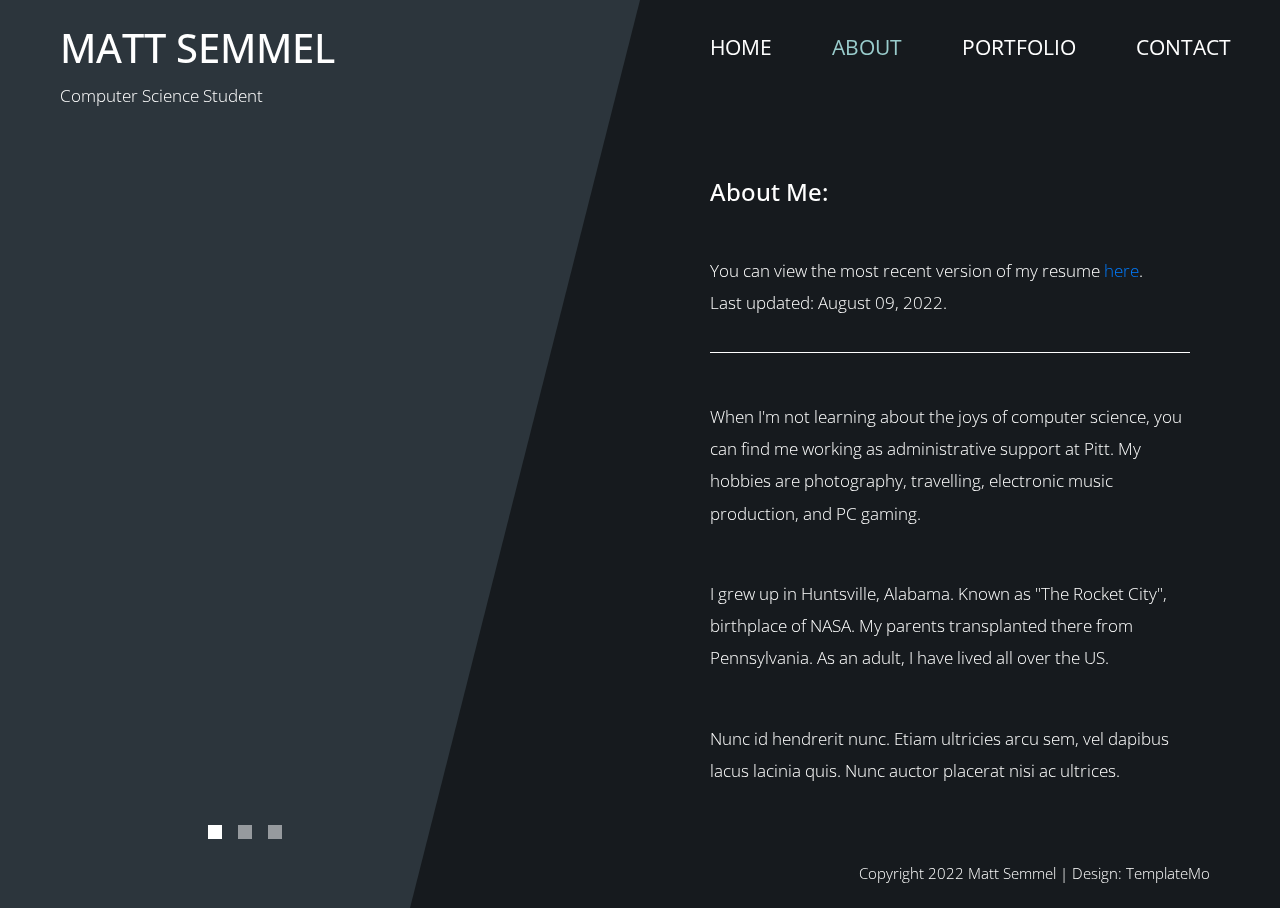
==== about.html @ 3a233b98 "Add files via upload" ====
<!DOCTYPE html>
<html lang="en">

<head>
    <meta charset="UTF-8">
    <meta name="viewport" content="width=device-width, initial-scale=1.0">
    <meta http-equiv="X-UA-Compatible" content="ie=edge">
    <title>M.Semmel - About</title>
    <link href="https://fonts.googleapis.com/css?family=Open+Sans:300,400" rel="stylesheet" /> <!-- https://fonts.google.com/ -->
    <link href="css/bootstrap.min.css" rel="stylesheet" /> <!-- https://getbootstrap.com/ -->
    <link href="fontawesome/css/all.min.css" rel="stylesheet" /> <!-- https://fontawesome.com/ -->
    <link href="css/templatemo-diagoona.css" rel="stylesheet" />
<!--

TemplateMo 550 Diagoona

https://templatemo.com/tm-550-diagoona

-->
</head>

<body>
    <div class="tm-container">
        <div>
            <div class="tm-row pt-4">
                <div class="tm-col-left">
                    <div class="tm-site-header media">
                        <i class="fas fa-umbrella-beach fa-3x mt-1 tm-logo"></i>
                        <div class="media-body">
                            <h1 class="tm-sitename text-uppercase">Matt Semmel</h1>
                            <p class="tm-slogon">Computer Science Student</p>
                        </div>
                    </div>
                </div>
                <div class="tm-col-right">
                    <nav class="navbar navbar-expand-lg" id="tm-main-nav">
                        <button class="navbar-toggler toggler-example mr-0 ml-auto" type="button"
                            data-toggle="collapse" data-target="#navbar-nav"
                            aria-controls="navbar-nav" aria-expanded="false" aria-label="Toggle navigation">
                            <span><i class="fas fa-bars"></i></span>
                        </button>
                        <div class="collapse navbar-collapse tm-nav" id="navbar-nav">
                            <ul class="navbar-nav text-uppercase">
                                <li class="nav-item">
                                    <a class="nav-link tm-nav-link" href="index.html">Home</a>
                                </li>
                                <li class="nav-item active">
                                    <a class="nav-link tm-nav-link" href="about.html">About <span class="sr-only">(current)</span></a>
                                </li>
                                <li class="nav-item">
                                    <a class="nav-link tm-nav-link" href="portfolio.html">Portfolio</a>
                                </li>
                                <li class="nav-item">
                                    <a class="nav-link tm-nav-link" href="contact.html">Contact</a>
                                </li>
                            </ul>
                        </div>
                    </nav>
                </div>
            </div>

            <div class="tm-row">
                <div class="tm-col-left"></div>
                <main class="tm-col-right">
                    <section class="tm-content tm-about">
                        <h2 class="mb-5 tm-content-title">About Me:</h2>
                        <div class="media my-3">
                            <div class="media-body">
                                <p>You can view the most recent version of my resume <a href="files/resume080922.pdf">here</a>.<br>
                                Last updated: August 09, 2022.</p>
                            </div>
                        </div>
                        <hr class="mb-5">
                        <p class="mb-5">When I'm not learning about the joys of computer science, you can find me working as administrative support at Pitt. My hobbies are photography, travelling, electronic music production, and PC gaming.
                        <p class="mb-5">I grew up in Huntsville, Alabama. Known as "The Rocket City", birthplace of NASA. My parents transplanted there from Pennsylvania. As an adult, I have lived all over the US.
                        <div class="media my-3">
                            <div class="media-body">
                                <p>Nunc id hendrerit nunc. Etiam ultricies arcu sem, vel dapibus lacus lacinia quis. Nunc auctor placerat nisi ac ultrices.</p>
                            </div>
                        </div>
                    </section>
                </main>
            </div>
        </div>

        <div class="tm-row">
            <div class="tm-col-left text-center">
                <ul class="tm-bg-controls-wrapper">
                    <li class="tm-bg-control active" data-id="0"></li>
                    <li class="tm-bg-control" data-id="1"></li>
                    <li class="tm-bg-control" data-id="2"></li>
                </ul>
            </div>
            <div class="tm-col-right tm-col-footer">
                <footer class="tm-site-footer text-right">
                    <p class="mb-0">Copyright 2022 Matt Semmel

                    | Design: <a rel="nofollow" target="_parent" href="https://templatemo.com/tm-550-diagoona" class="tm-text-link">TemplateMo</a></p>
                </footer>
            </div>
        </div>

        <!-- Diagonal background design -->
        <div class="tm-bg">
            <div class="tm-bg-left"></div>
            <div class="tm-bg-right"></div>
        </div>
    </div>

    <script src="js/jquery-3.4.1.min.js"></script>
    <script src="js/bootstrap.min.js"></script>
    <script src="js/jquery.backstretch.min.js"></script>
    <script src="js/templatemo-script.js"></script>
</body>
</html>
---- css/templatemo-diagoona.css ----
/*

TemplateMo 550 Diagoona

https://templatemo.com/tm-550-diagoona

*/

body {
    font-family: 'Open Sans', Arial, sans-serif;
    font-size: 17px;
    font-weight: 300;
    overflow-x: hidden;
    color: white;
    background-color: #2C353C;
}

a { 
    transition: all 0.3s ease; 
    text-decoration: none;
}

ul { padding: 0; }
a:hover { text-decoration: none; }
button:focus { outline: none; }
p { line-height: 1.9; }
.tm-logo { margin-right: 20px; }
.tm-slogan { font-size: 0.8rem; }

/* Navigation */
.navbar-toggler {
    padding: 8px 15px;
    border: 0;
    border-radius: 0;
    transform: skewX(-15deg);
    background-color: rgba(0,0,0,0.5);
    color: white;    
}

.navbar-toggler i { transform: skewX(15deg); }

.navbar-expand-lg {
    padding-left: 0;
    padding-right: 0;
}

.navbar-expand-lg .navbar-nav .nav-link { padding: 0; }

.navbar-expand-lg .navbar-nav .tm-nav-link {
    font-size: 1.3rem;
    font-weight: 400;
    color: white;    
    padding-bottom: 30px;    
}

.nav-item { margin-right: 60px; }

.nav-item:last-child { margin-right: 0; }

.nav-item.active .tm-nav-link,
.nav-item:hover .tm-nav-link {
    color: #9CC;
}

/* Page Background */
.tm-bg {
    position: absolute;
    left: 0;
    right: 0;
    width: 100%;
    height: 100%;
    display: flex;
    z-index: -1000;
}

.tm-bg-left,
.tm-bg-right {
    position: relative;
    width: 50%;
    height: 100%;
}

.tm-bg-right { background-color: rgba(0,0,0,0.5); }

.tm-bg-left {
    border-right: 230px solid rgba(0,0,0,0.5);
    border-top: 100vh solid transparent;
}

.tm-bg-controls-wrapper {
    display: inline-block;
    margin-left: -150px;
}

.tm-bg-control {
    display: inline-block;
    width: 14px;
    height: 14px;
    background-color: rgba(255,255,255,0.5);
    margin: 6px;
    cursor: pointer;
}

.tm-bg-control.active,
.tm-bg-control:hover {
    background-color: white;
}

.tm-container {
    width: 100%;
    height: 100%;
    min-height: 100vh;
    position: relative;
    display: flex;
    flex-direction: column;
    justify-content: space-between;  
}

.tm-row { display: flex; }

.tm-col-left {
    width: 50%;
    height: 100%;
    padding-left: 40px;  
    padding-right: 40px;
}

.tm-col-right {
    width: 50%;
    height: 100%;
    padding-left: 70px;
    padding-right: 70px;
}

.tm-content {
    max-width: 660px;
    margin-top: 50px;
    padding-right: 20px;
}

.tm-about { max-width: 525px; }

::-webkit-scrollbar {
    -webkit-appearance: none;
    width: 10px;
}
  
::-webkit-scrollbar-thumb {
    border-radius: 5px;
    background-color: rgba(255,255,255,.8);
    box-shadow: 0 0 1px rgba(255,255,255,.8);
}

.tm-content-title { font-size: 1.5rem; }
hr { border-top: 1px solid white; }

.btn {
    padding: 10px 25px;
    border-radius: 0;
}

.btn-big {
    padding: 9px 40px;
    font-size: 1.2rem;;
}

.btn-primary {
    background-color: white;
    color: black;
    border: 0;
}

.btn-primary:hover {
    background-color: #9CC;
    color: black;
}

.tm-site-footer {
    padding: 40px 0 20px;
    max-width: 660px;
    font-size: 0.95rem;
}

.tm-col-footer { padding-left: 0; }
.tm-text-link { color: white; }

.tm-text-link:hover,
.tm-text-link:focus {
    color: #9CC;
}

/* Service */ 
.tm-service-text { max-width: 365px; }
.tm-service-img { margin-right: 25px; }
.tm-service-img-r { margin-left: 25px; }

/* Contact */
.form-control,
textarea {    
    color: white;
    background-color: transparent;
    background-clip: padding-box;
    border: none;
    border-bottom: 1px solid #999A9B;
    border-radius: 0;
    transition: border-color 0.15s ease-in-out, box-shadow 0.15s ease-in-out;
    padding: 10px 0;
    font-family: 'Open Sans', Arial, sans-serif;
    font-size: 1rem;
    font-weight: 400;
    line-height: 1.5;
}

.form-control:focus {
    color: white;
    background-color: transparent;    
    box-shadow: none;
    border-color: #9CC;
    outline: none;
}

.mb-85 { margin-bottom: 85px; }
.tm-contact-main { max-width: 690px; }

.tm-contact {
    max-width: 420px;
    margin-left: auto;
    margin-right: auto;
}

.form-control::-webkit-input-placeholder { color: white; } /* Edge */  
.form-control:-ms-input-placeholder { color: white; } /* Internet Explorer 10-11 */  
.form-control::placeholder { color: white; }

@media (max-width: 1200px) {
    .nav-item { margin-right: 30px; }

    .tm-page-right {
        padding-left: 30px;
        padding-right: 30px;
    }
}

@media (max-width: 992px) {    
    .tm-nav {
        position: absolute;
        background: rgba(0, 0, 0, 0.8);
        color: white;
        top: 44px;
        right: 4px;
    }

    .navbar-expand-lg .navbar-nav .tm-nav-link {
        color: white;
        font-size: 1.1rem;
        padding: 13px 20px;
    }

    .nav-item { margin-right: 0; }

    .nav-item.active .tm-nav-link,
    .nav-item:hover .tm-nav-link {
        color: #9CC;
    }

    .tm-content { margin-top: 20px; }
    .tm-site-footer { padding-top: 40px; }
    .tm-col-left { width: 40%; }

    .tm-col-right {
        width: 60%;
        padding-left: 100px;
        padding-right: 30px;
    }
    
    .tm-col-footer { padding-left: 0; }
}

@media (max-width: 768px) {
    .tm-row { flex-direction: column; }

    .tm-col-left,
    .tm-col-right,
    .tm-bg-left,
    .tm-bg-right {
        width: 100%;
    }

    #tm-main-nav {
        position: fixed;
        top: 50px;
        right: 40px;
        padding-bottom: 0;
    }  
    
    .tm-bg { flex-direction: column; }

    .tm-bg-left {
        height: 200px;        
        border-bottom: 50px solid rgba(0,0,0,0.5);
        border-right: 0;
        border-top: 0;
    }

    .tm-bg-right { height: calc(100% - 200px); }

    .tm-bg-controls-wrapper {
        margin-left: 0;
        margin-top: 50px;
    }

    .tm-content {
        max-height: none;
        margin-top: 40px;
    }

    .tm-col-right {
        padding-top: 40px;
        padding-left: 30px;
    }

    .tm-col-footer {
        padding-left: 10px;
        padding-right: 10px;
    }
}

@media (max-width: 460px) {
    .tm-logo { margin-right: 15px; }
    .tm-sitename { font-size: 1.8rem; }
    .tm-slogon { font-size: 0.8rem; }
}

@media (max-width: 450px), (min-width: 768px) and (max-width: 830px), (min-width: 992px) and (max-width: 1040px) {
    .tm-service-media { flex-direction: column; }
    .tm-service-media-img-l { flex-direction: column-reverse; }
    .tm-service-text { margin-top: 20px; }
    .tm-service-img { margin-right: 0; }
    .tm-service-img-r { margin-left: 0; }
}
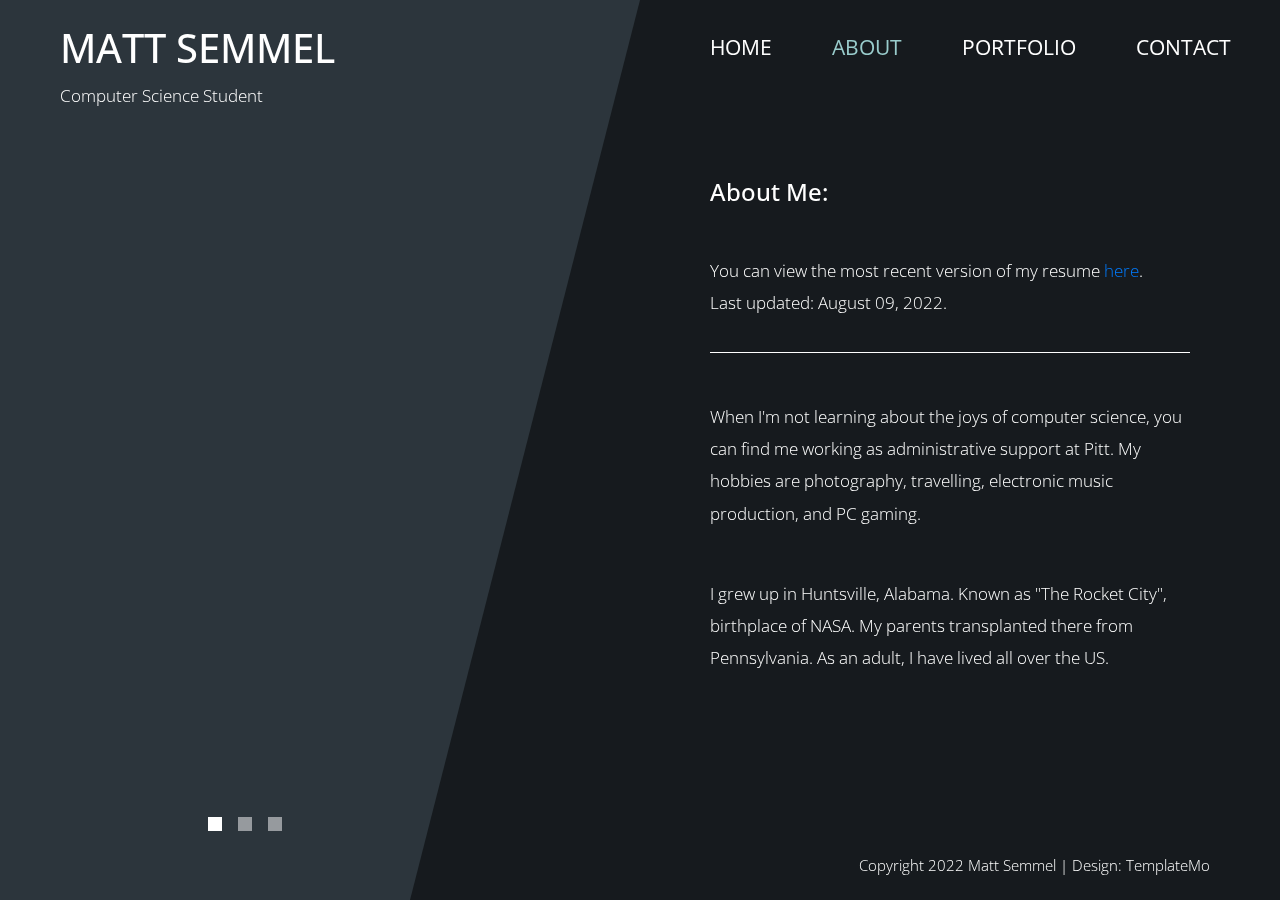
==== commit ffd19bcf: "Add files via upload" ====
--- a/about.html
+++ b/about.html
@@ -64,20 +64,24 @@
                 <main class="tm-col-right">
                     <section class="tm-content tm-about">
                         <h2 class="mb-5 tm-content-title">About Me:</h2>
+
                         <div class="media my-3">
                             <div class="media-body">
                                 <p>You can view the most recent version of my resume <a href="files/resume080922.pdf">here</a>.<br>
                                 Last updated: August 09, 2022.</p>
                             </div>
                         </div>
+
                         <hr class="mb-5">
                         <p class="mb-5">When I'm not learning about the joys of computer science, you can find me working as administrative support at Pitt. My hobbies are photography, travelling, electronic music production, and PC gaming.
                         <p class="mb-5">I grew up in Huntsville, Alabama. Known as "The Rocket City", birthplace of NASA. My parents transplanted there from Pennsylvania. As an adult, I have lived all over the US.
+
                         <div class="media my-3">
                             <div class="media-body">
-                                <p>Nunc id hendrerit nunc. Etiam ultricies arcu sem, vel dapibus lacus lacinia quis. Nunc auctor placerat nisi ac ultrices.</p>
+                                <p></p>
                             </div>
                         </div>
+
                     </section>
                 </main>
             </div>
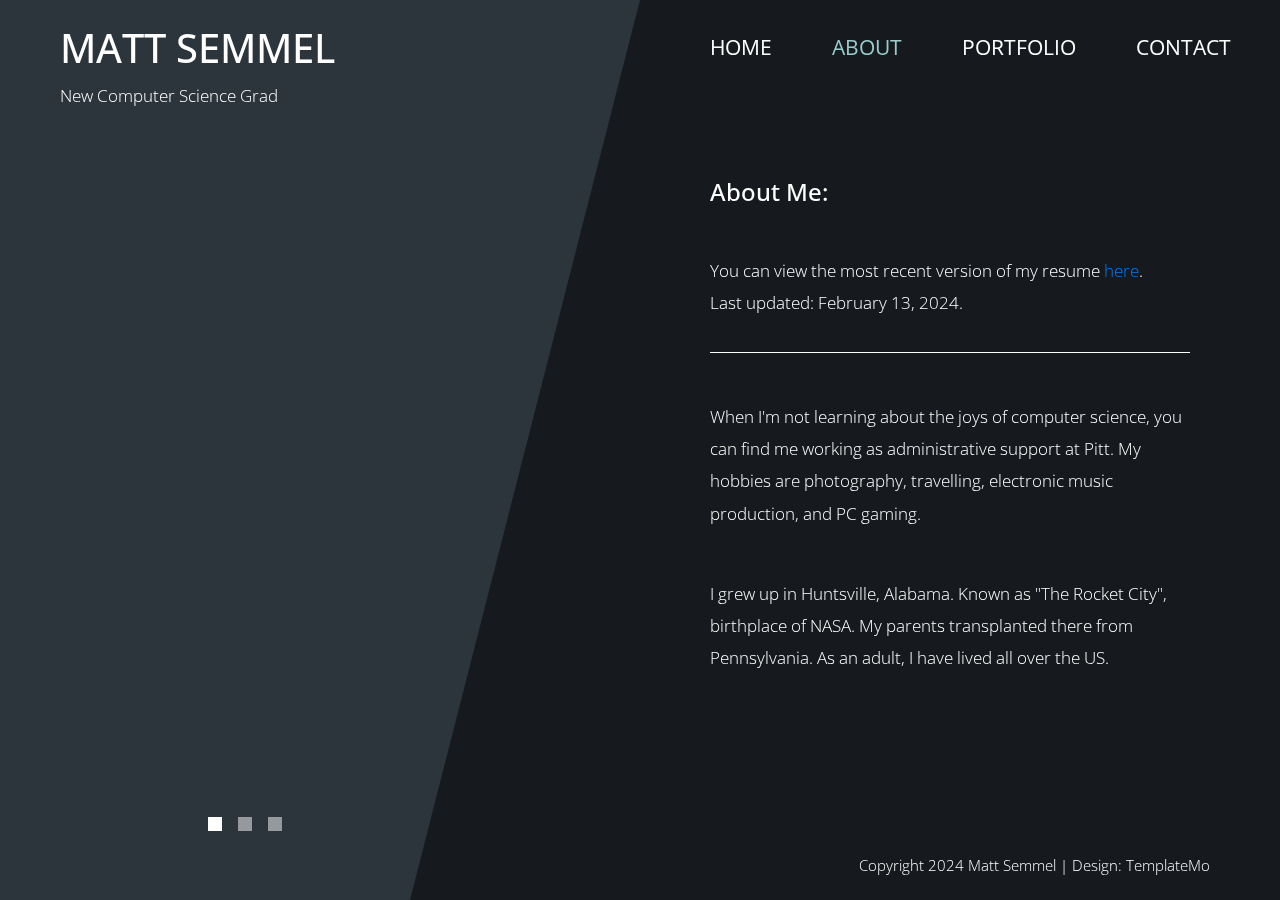
==== commit 25b250a8: "Updated resume. Linked StrataScratch." ====
--- a/about.html
+++ b/about.html
@@ -28,7 +28,7 @@
                         <i class="fas fa-umbrella-beach fa-3x mt-1 tm-logo"></i>
                         <div class="media-body">
                             <h1 class="tm-sitename text-uppercase">Matt Semmel</h1>
-                            <p class="tm-slogon">Computer Science Student</p>
+                            <p class="tm-slogon">New Computer Science Grad</p>
                         </div>
                     </div>
                 </div>
@@ -67,8 +67,8 @@
 
                         <div class="media my-3">
                             <div class="media-body">
-                                <p>You can view the most recent version of my resume <a href="files/resume080922.pdf">here</a>.<br>
-                                Last updated: August 09, 2022.</p>
+                                <p>You can view the most recent version of my resume <a href="files/resume021324.pdf" target="_blank" rel="noopener noreferrer">here</a>.<br>
+                                Last updated: February 13, 2024.</p>
                             </div>
                         </div>
 
@@ -97,7 +97,7 @@
             </div>
             <div class="tm-col-right tm-col-footer">
                 <footer class="tm-site-footer text-right">
-                    <p class="mb-0">Copyright 2022 Matt Semmel
+                    <p class="mb-0">Copyright 2024 Matt Semmel
 
                     | Design: <a rel="nofollow" target="_parent" href="https://templatemo.com/tm-550-diagoona" class="tm-text-link">TemplateMo</a></p>
                 </footer>
